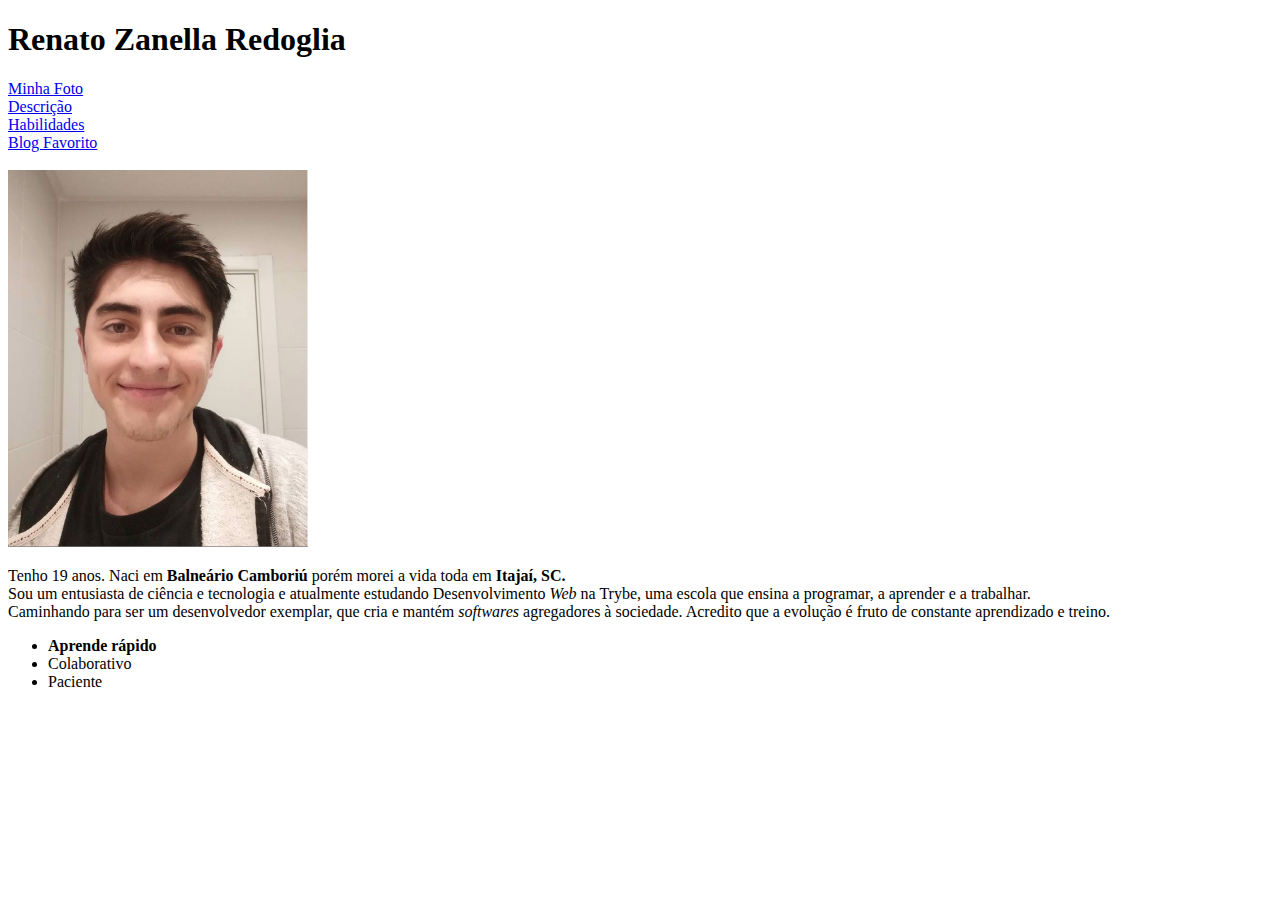
==== index.html @ c8b40a0d "resolvendo" ====
<!DOCTYPE html>
<html lang="pt-br">
    <head>
        <meta charset="UTF-8">
        <title>Portfólio do Renato Zanella</title>
    </head>
    <body>
        <h1>Renato Zanella Redoglia</h1>
        <a href="#fotorenato">Minha Foto</a> <br/>
        <a href="#descricao">Descrição</a> <br/>
        <a href="#habilidades">Habilidades</a> <br/>
        <a href="https://jovemnerd.com.br/" target="_blank">Blog Favorito</a> <br/> <br/>
        <img id="fotorenato" src="2021-07-21_19-39.png" alt="foto do Renato sorrindo" width="300px"> <br/>
        <p id="descricao">Tenho 19 anos. Naci em <strong>Balneário Camboriú</strong> porém morei a vida toda em <strong>Itajaí, SC.</strong> <br/> Sou um entusiasta de ciência e tecnologia e atualmente estudando Desenvolvimento <em>Web</em> na Trybe, uma escola que ensina a programar, a aprender e a trabalhar.<br/> Caminhando para ser um desenvolvedor exemplar, que cria e mantém <em>softwares</em> agregadores à sociedade. Acredito que a evolução é fruto de constante aprendizado e treino.</p>
        <ul id="habilidades">
            <li><strong>Aprende rápido</strong></li>
            <li>Colaborativo</li>
            <li>Paciente</li>
        </ul>
    </body>
</html>
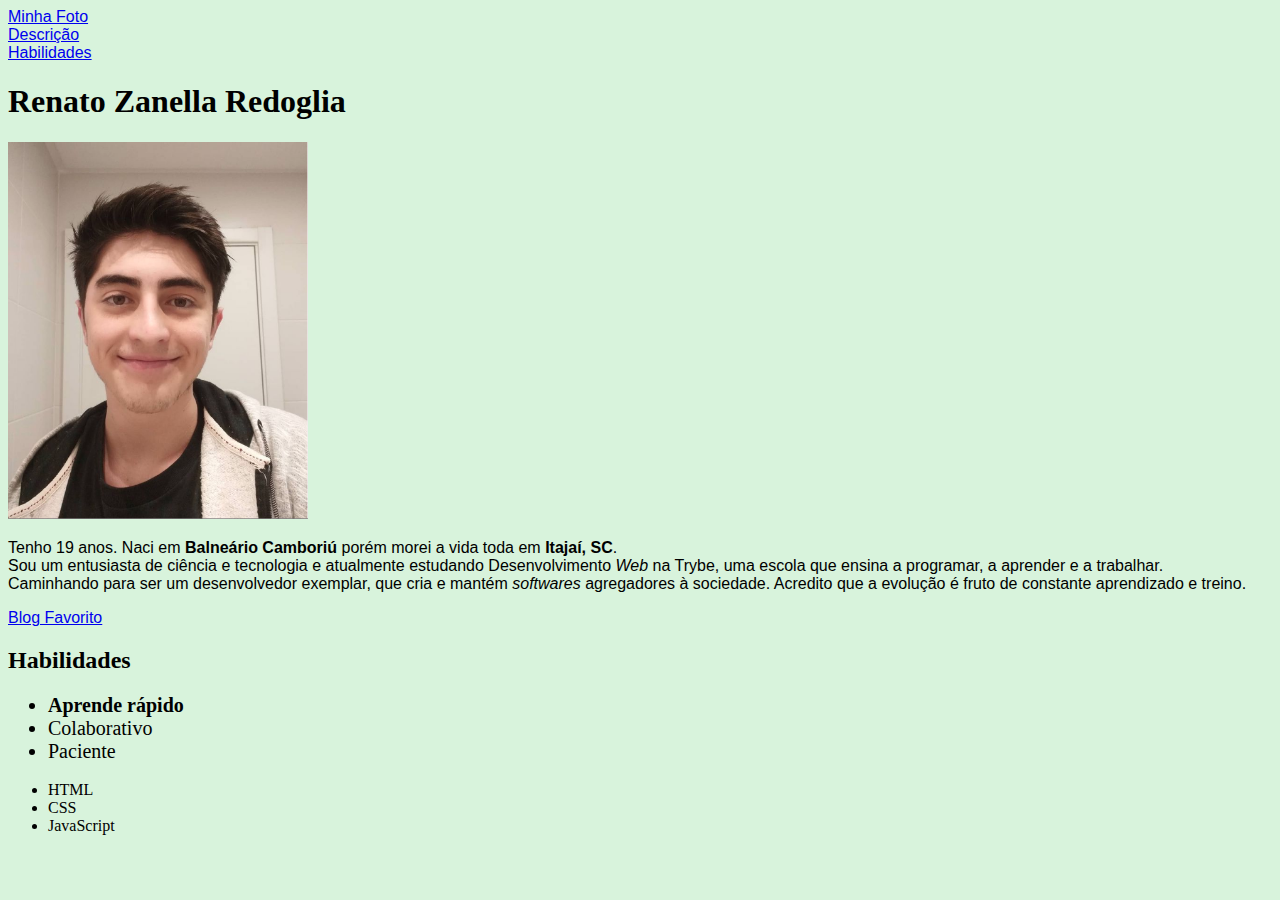
==== commit a0fdcd9f: "portifolio com requisitos html css pronto" ====
--- a/index.html
+++ b/index.html
@@ -3,19 +3,54 @@
     <head>
         <meta charset="UTF-8">
         <title>Portfólio do Renato Zanella</title>
+        <style>
+
+            h1 {
+                font-family: Georgia, 'Times New Roman', Times, serif;
+            }
+
+            #descricao {
+                font-family: Verdana, sans-serif;
+            }
+            
+            body {
+                background-color: #d8f3dc;
+            }
+
+            a {
+                font-family: Arial, Helvetica, sans-serif
+            }
+
+            strong {
+                font-weight: 800;
+            }
+
+            em {
+                font-style: oblique;
+            }
+
+            .softskills {
+                font-size: 20px;
+            }
+
+        </style>
     </head>
     <body>
-        <h1>Renato Zanella Redoglia</h1>
         <a href="#fotorenato">Minha Foto</a> <br/>
         <a href="#descricao">Descrição</a> <br/>
-        <a href="#habilidades">Habilidades</a> <br/>
-        <a href="https://jovemnerd.com.br/" target="_blank">Blog Favorito</a> <br/> <br/>
-        <img id="fotorenato" src="2021-07-21_19-39.png" alt="foto do Renato sorrindo" width="300px"> <br/>
-        <p id="descricao">Tenho 19 anos. Naci em <strong>Balneário Camboriú</strong> porém morei a vida toda em <strong>Itajaí, SC.</strong> <br/> Sou um entusiasta de ciência e tecnologia e atualmente estudando Desenvolvimento <em>Web</em> na Trybe, uma escola que ensina a programar, a aprender e a trabalhar.<br/> Caminhando para ser um desenvolvedor exemplar, que cria e mantém <em>softwares</em> agregadores à sociedade. Acredito que a evolução é fruto de constante aprendizado e treino.</p>
+        <a href="#habilidades">Habilidades</a>
+        <h1>Renato Zanella Redoglia</h1>
+        <img id="fotorenato" src="arquivos-portfolio/2021-07-21_19-39.png" alt="foto do Renato sorrindo" width="300px"> <br/>
+        <p id="descricao">Tenho 19 anos. Naci em <strong>Balneário Camboriú</strong> porém morei a vida toda em <strong>Itajaí, SC</strong>. <br/> Sou um entusiasta de ciência e tecnologia e atualmente estudando Desenvolvimento <em>Web</em> na Trybe, uma escola que ensina a programar, a aprender e a trabalhar.<br/> Caminhando para ser um desenvolvedor exemplar, que cria e mantém <em>softwares</em> agregadores à sociedade. Acredito que a evolução é fruto de constante aprendizado e treino.</p>
+        <a href="https://jovemnerd.com.br/" target="_blank">Blog Favorito</a>
+        <h2>Habilidades</h2>
         <ul id="habilidades">
-            <li><strong>Aprende rápido</strong></li>
-            <li>Colaborativo</li>
-            <li>Paciente</li>
+            <li class="softskills"><strong>Aprende rápido</strong></li>
+            <li class="softskills">Colaborativo</li>
+            <li class="softskills">Paciente</li> <br/>
+            <li class="hardskills">HTML</li>
+            <li class="hardskills">CSS</li>
+            <li class="hardskills">JavaScript</li>
         </ul>
     </body>
 </html>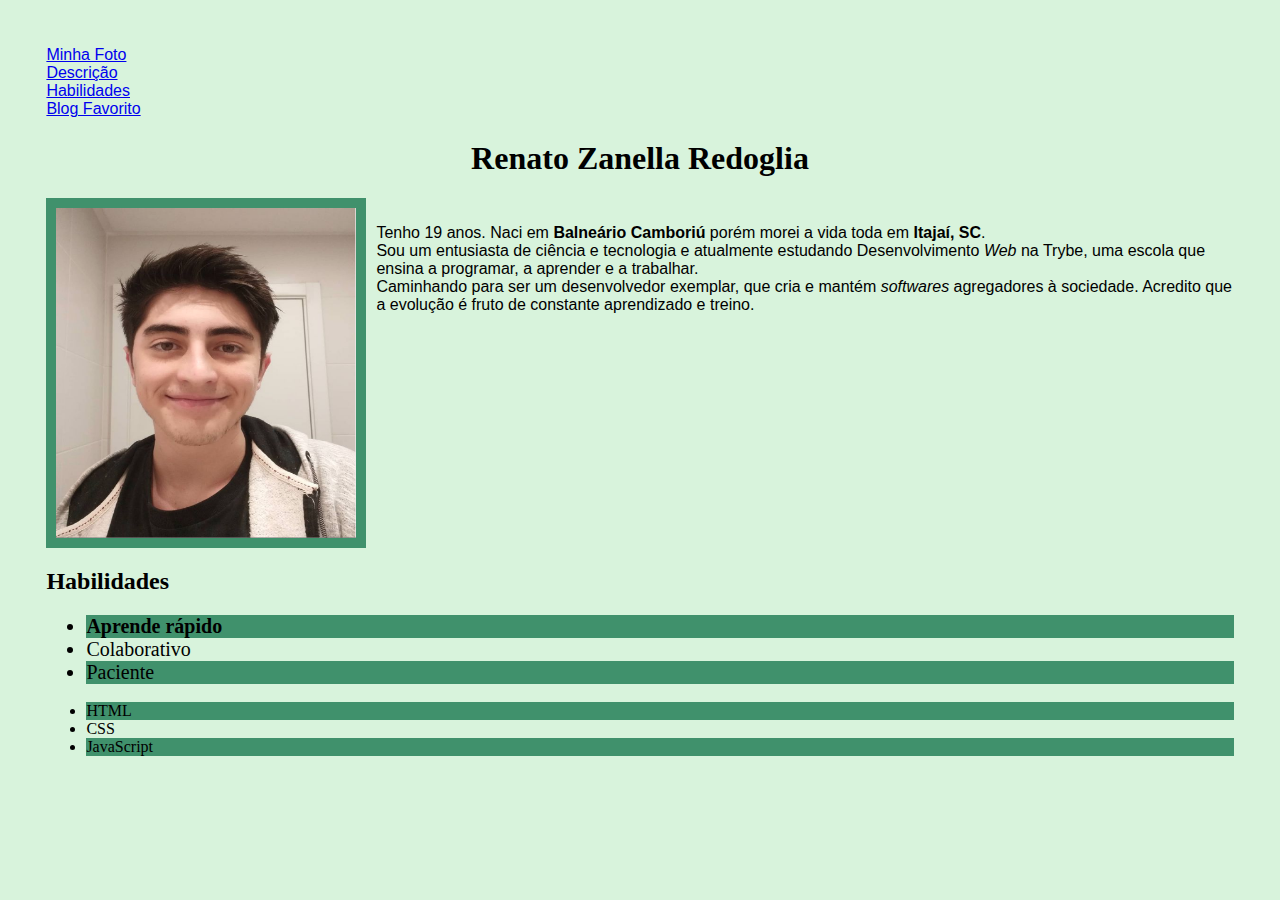
==== commit db3b4eed: "requisitos2 do portifólio web exercicio" ====
--- a/index.html
+++ b/index.html
@@ -3,46 +3,22 @@
     <head>
         <meta charset="UTF-8">
         <title>Portfólio do Renato Zanella</title>
-        <style>
-
-            h1 {
-                font-family: Georgia, 'Times New Roman', Times, serif;
-            }
-
-            #descricao {
-                font-family: Verdana, sans-serif;
-            }
-            
-            body {
-                background-color: #d8f3dc;
-            }
-
-            a {
-                font-family: Arial, Helvetica, sans-serif
-            }
-
-            strong {
-                font-weight: 800;
-            }
-
-            em {
-                font-style: oblique;
-            }
-
-            .softskills {
-                font-size: 20px;
-            }
-
-        </style>
+        <link rel="stylesheet" type="text/css" href="style.css">
     </head>
     <body>
-        <a href="#fotorenato">Minha Foto</a> <br/>
-        <a href="#descricao">Descrição</a> <br/>
-        <a href="#habilidades">Habilidades</a>
-        <h1>Renato Zanella Redoglia</h1>
-        <img id="fotorenato" src="arquivos-portfolio/2021-07-21_19-39.png" alt="foto do Renato sorrindo" width="300px"> <br/>
-        <p id="descricao">Tenho 19 anos. Naci em <strong>Balneário Camboriú</strong> porém morei a vida toda em <strong>Itajaí, SC</strong>. <br/> Sou um entusiasta de ciência e tecnologia e atualmente estudando Desenvolvimento <em>Web</em> na Trybe, uma escola que ensina a programar, a aprender e a trabalhar.<br/> Caminhando para ser um desenvolvedor exemplar, que cria e mantém <em>softwares</em> agregadores à sociedade. Acredito que a evolução é fruto de constante aprendizado e treino.</p>
+        <a href="#fotorenato">Minha Foto</a> <br />
+        <a href="#descricao">Descrição</a> <br />
+        <a href="#habilidades">Habilidades</a> <br />
         <a href="https://jovemnerd.com.br/" target="_blank">Blog Favorito</a>
+        <div>
+            <h1>Renato Zanella Redoglia</h1>
+        </div>
+        <div class="image-container">
+            <img id="fotorenato" src="arquivos-portfolio/2021-07-21_19-39.png" alt="foto do Renato sorrindo" width="300px">
+            <p id="descricao">
+                Tenho 19 anos. Naci em <strong>Balneário Camboriú</strong> porém morei a vida toda em <strong>Itajaí, SC</strong>. <br/> Sou um entusiasta de ciência e tecnologia e atualmente estudando Desenvolvimento <em>Web</em> na Trybe, uma escola que ensina a programar, a aprender e a trabalhar.<br/> Caminhando para ser um desenvolvedor exemplar, que cria e mantém <em>softwares</em> agregadores à sociedade. Acredito que a evolução é fruto de constante aprendizado e treino.
+            </p>
+        </div>
         <h2>Habilidades</h2>
         <ul id="habilidades">
             <li class="softskills"><strong>Aprende rápido</strong></li>
--- a/style.css
+++ b/style.css
@@ -0,0 +1,48 @@
+h1 {
+    font-family: Georgia, 'Times New Roman', Times, serif;
+    text-align: center;
+}
+
+#descricao {
+    font-family: Verdana, sans-serif;
+    position: absolute;
+    top: 10px;
+    left: 330px;
+}
+
+body {
+    background-color: #d8f3dc;
+    padding: 3%;
+}
+
+a {
+    font-family: Arial, Helvetica, sans-serif
+}
+
+strong {
+    font-weight: 800;
+}
+
+em {
+    font-style: oblique;
+}
+
+.softskills {
+    font-size: 20px;
+}
+
+#fotorenato {
+    float: left;
+    height: 330px;
+    padding: 10px;
+    background-color: #40916c;
+} 
+
+.image-container {
+    height: 350px;
+    position: relative;
+}
+
+#habilidades li:nth-child(odd) {
+    background-color: #40916c;
+}
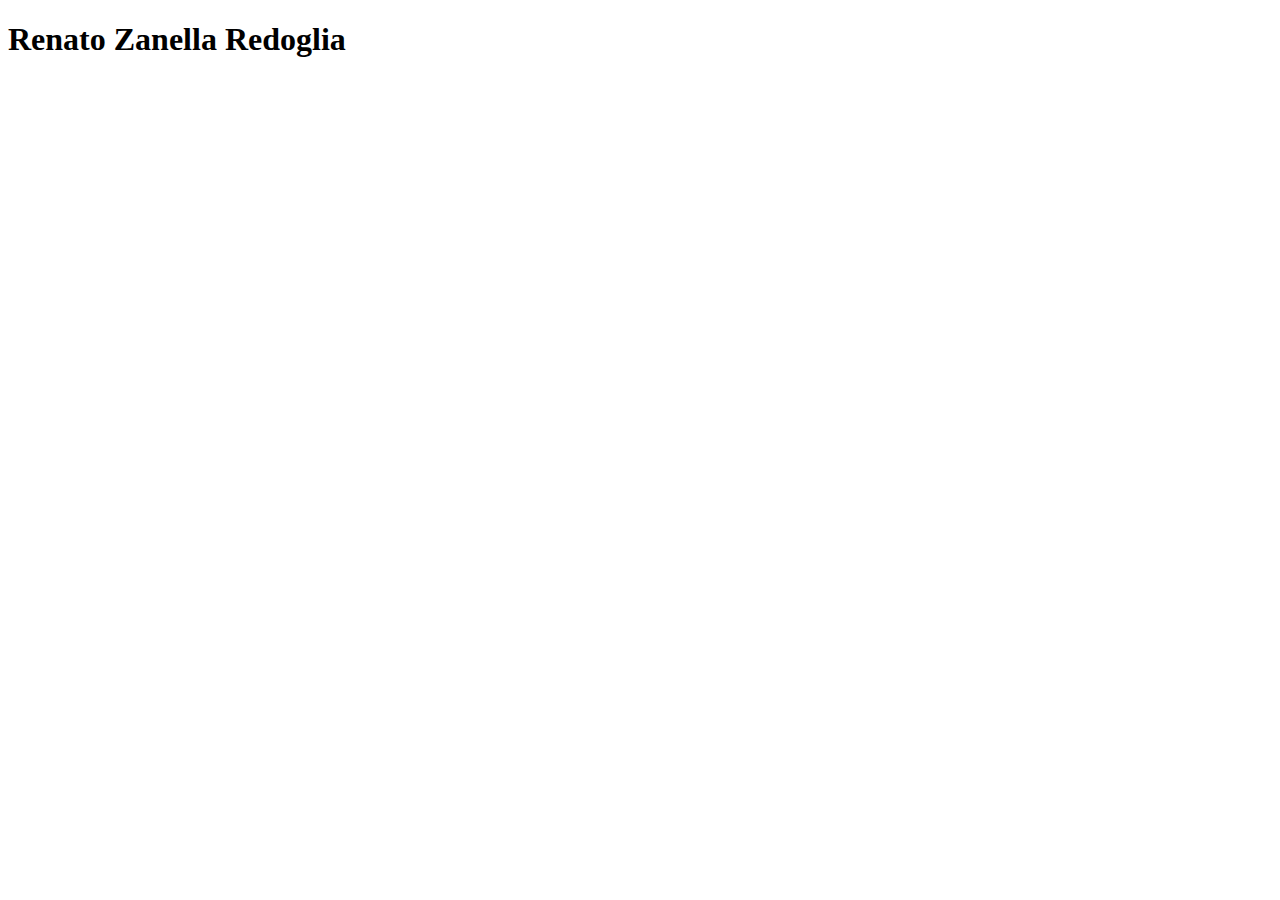
==== commit 8b2f3d13: "refazendo port" ====
--- a/index.html
+++ b/index.html
@@ -1,32 +1,15 @@
 <!DOCTYPE html>
 <html lang="pt-br">
-    <head>
-        <meta charset="UTF-8">
-        <title>Portfólio do Renato Zanella</title>
-        <link rel="stylesheet" type="text/css" href="style.css">
-    </head>
-    <body>
-        <a href="#fotorenato">Minha Foto</a> <br />
-        <a href="#descricao">Descrição</a> <br />
-        <a href="#habilidades">Habilidades</a> <br />
-        <a href="https://jovemnerd.com.br/" target="_blank">Blog Favorito</a>
-        <div>
-            <h1>Renato Zanella Redoglia</h1>
-        </div>
-        <div class="image-container">
-            <img id="fotorenato" src="arquivos-portfolio/2021-07-21_19-39.png" alt="foto do Renato sorrindo" width="300px">
-            <p id="descricao">
-                Tenho 19 anos. Naci em <strong>Balneário Camboriú</strong> porém morei a vida toda em <strong>Itajaí, SC</strong>. <br/> Sou um entusiasta de ciência e tecnologia e atualmente estudando Desenvolvimento <em>Web</em> na Trybe, uma escola que ensina a programar, a aprender e a trabalhar.<br/> Caminhando para ser um desenvolvedor exemplar, que cria e mantém <em>softwares</em> agregadores à sociedade. Acredito que a evolução é fruto de constante aprendizado e treino.
-            </p>
-        </div>
-        <h2>Habilidades</h2>
-        <ul id="habilidades">
-            <li class="softskills"><strong>Aprende rápido</strong></li>
-            <li class="softskills">Colaborativo</li>
-            <li class="softskills">Paciente</li> <br/>
-            <li class="hardskills">HTML</li>
-            <li class="hardskills">CSS</li>
-            <li class="hardskills">JavaScript</li>
-        </ul>
-    </body>
+<head>
+    <meta charset="UTF-8">
+    <meta http-equiv="X-UA-Compatible" content="IE=edge">
+    <meta name="viewport" content="width=device-width, initial-scale=1.0">
+    <title>Renato Zanella Redoglia</title>
+    <link rel="stylesheet" type="text/css" href="style.css" />
+</head>
+<body>
+    <h1>Renato Zanella Redoglia</h1>
+
+    <script type="text/javascript" src="script.js"></script>
+</body>
 </html>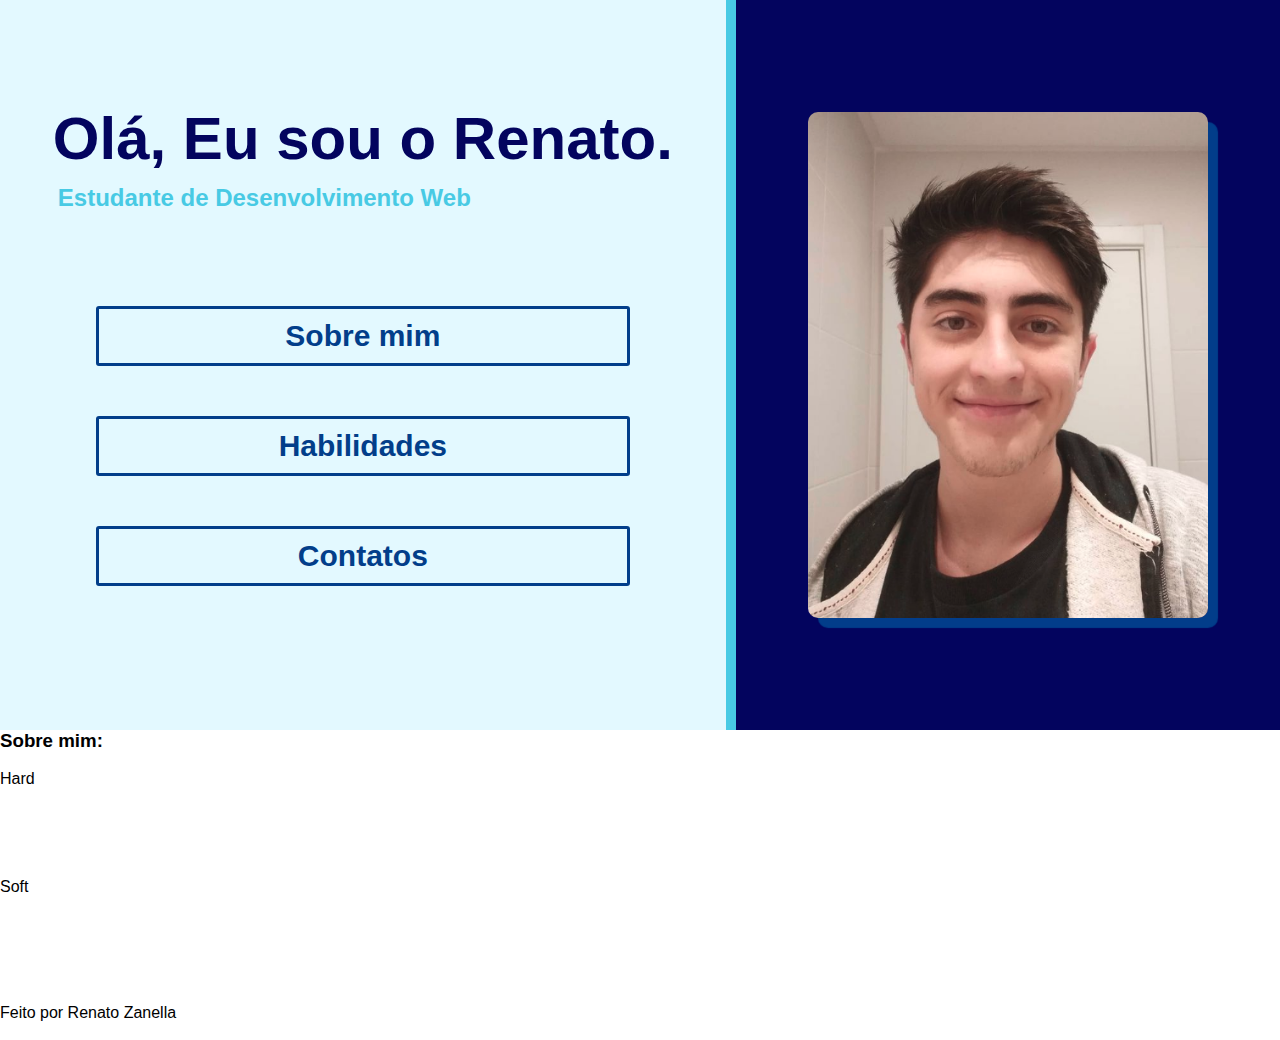
==== commit 09567b59: "estilo container1" ====
--- a/index.html
+++ b/index.html
@@ -8,8 +8,65 @@
     <link rel="stylesheet" type="text/css" href="style.css" />
 </head>
 <body>
-    <h1>Renato Zanella Redoglia</h1>
 
+    <section class="container-1">
+        <div class="container-header">
+            <header>
+                <h1>Olá, Eu sou o Renato.</h1>
+                <h2>Estudante de Desenvolvimento Web</h2>
+            </header>
+    
+            <nav class="container-nav">
+                <ul>
+                    <li>Sobre mim</li>
+                    <li>Habilidades</li>
+                    <li>Contatos</li>
+                </ul>
+            </nav>
+        </div>
+        
+        <div class="container-profile">
+            <img src="arquivos-portfolio/2021-08-23_12-14.png" alt="foto do Renato sorrindo" id="profile-pic" />
+        </div>
+    </section>
+
+    <section class="container-2">
+        <article class="container-aboutme">
+            <h3>Sobre mim:</h3>
+            <p></p>
+        </article>
+        <img src="" alt="" />
+    </section>
+
+    <section class="container-3">
+        <article class="container-skills">
+            <ul> Hard
+                <li></li>
+                <li></li>
+                <li></li>
+                <li></li>
+                <li></li>
+            </ul>
+
+            <ul> Soft
+                <li></li>
+                <li></li>
+                <li></li>
+                <li></li>
+                <li></li>
+            </ul>
+        </article>
+        <img src="" alt="" />
+    </section>
+
+    <footer class="container-contacts">
+        <p>Feito por Renato Zanella</p>
+        <nav>
+            <img src="" alt="" />
+            <img src="" alt="" />
+            <img src="" alt="" />
+        </nav>
+    </footer>
     <script type="text/javascript" src="script.js"></script>
 </body>
 </html>--- a/style.css
+++ b/style.css
@@ -0,0 +1,74 @@
+* {
+    margin: 0;
+    padding: 0;
+}
+
+body {
+    font-family: Arial, Helvetica, sans-serif;
+}
+
+.container-1 {
+    display: flex;
+    justify-content: stretch;
+    height: 730px;
+    background-color: #e3f9ff;
+}
+
+.container-header {
+    display: flex;
+    flex-direction: column;
+    justify-content: space-evenly;
+    align-items: center;
+    width: 60%;
+}
+
+.container-header h1 {
+    text-align: center;
+    line-height: 90px;
+    font-size: 60px;
+    color: #03045e;
+}
+
+.container-header h2 {
+    padding-left: 5px;
+    color: #48cae4;
+}
+
+.container-nav ul {
+    list-style: none;
+    font-size: 30px;
+    font-weight: 700;
+}
+
+.container-nav li {
+    margin-bottom: 50px;
+    border: 3px solid #023e8a;
+    border-radius: 3px;
+    padding: 10px 180px;
+    background-color: #e3f9ff;
+    color: #023e8a;
+    text-align: center;
+    transition: all 0.5s;
+}
+
+.container-nav li:hover {
+    border: 3px solid #023e8a;
+    background-color: #023e8a;
+    color: #e3f9ff;
+    cursor: pointer;
+}
+
+.container-profile {
+    display: flex;
+    justify-content: center;
+    align-items: center;
+    border-left: 10px solid #48cae4;
+    width: 45%;
+    background-color: #03045e;
+}
+
+#profile-pic {
+    width: 400px;
+    border-radius: 10px;
+    box-shadow: 10px 10px 1px #023d8a;
+}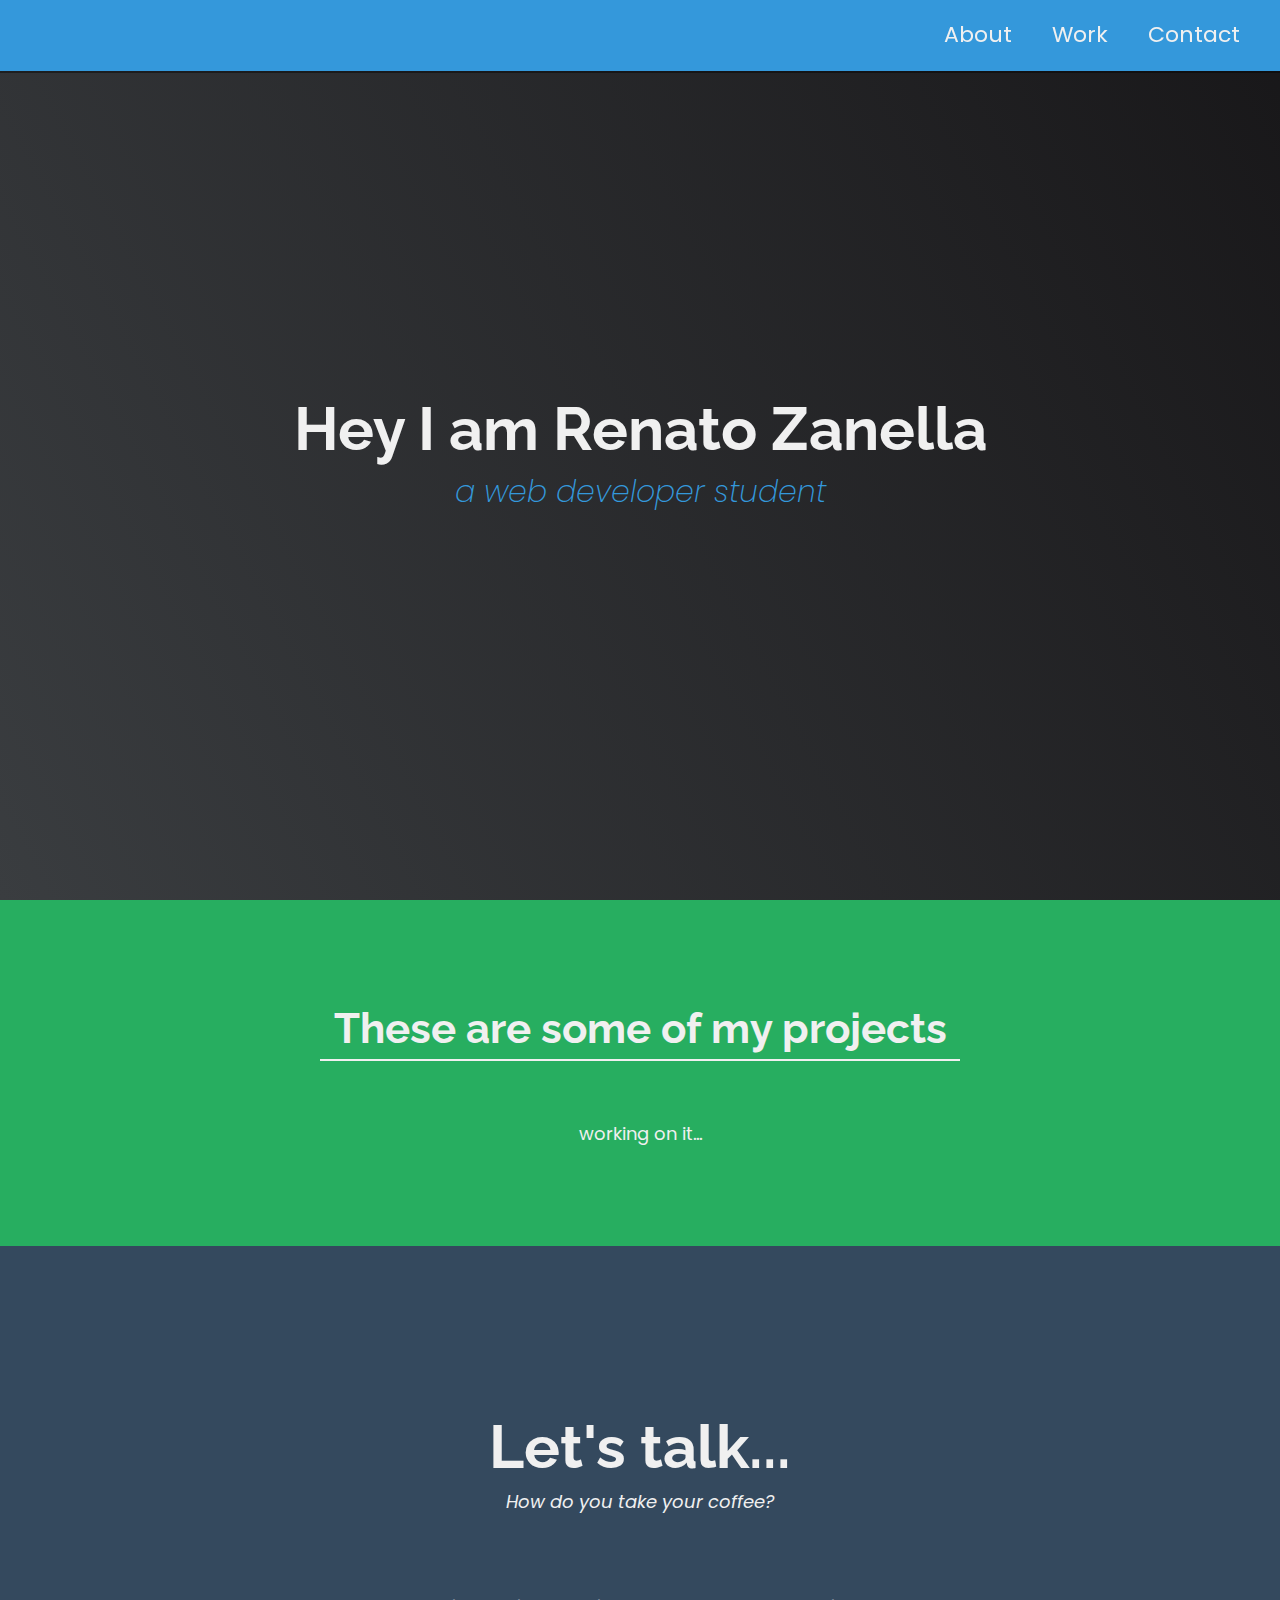
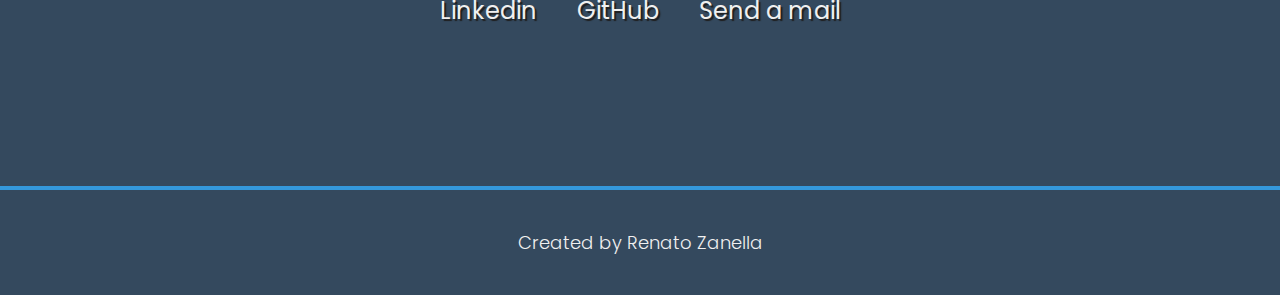
==== commit a9a6576d: "portfolio atualizado" ====
--- a/index.html
+++ b/index.html
@@ -1,72 +1,81 @@
 <!DOCTYPE html>
-<html lang="pt-br">
+<html lang="en">
 <head>
-    <meta charset="UTF-8">
-    <meta http-equiv="X-UA-Compatible" content="IE=edge">
-    <meta name="viewport" content="width=device-width, initial-scale=1.0">
-    <title>Renato Zanella Redoglia</title>
-    <link rel="stylesheet" type="text/css" href="style.css" />
+  <meta charset="UTF-8">
+  <meta http-equiv="X-UA-Compatible" content="IE=edge">
+  <meta name="viewport" content="width=device-width, initial-scale=1.0">
+  <title>🌀 Renato Zanella</title>
+
+  <link rel="stylesheet" href="./style.css" />
+  <link
+  rel="stylesheet"
+  href="https://use.fontawesome.com/releases/v5.8.2/css/all.css"
+  integrity="sha384-oS3vJWv+0UjzBfQzYUhtDYW+Pj2yciDJxpsK1OYPAYjqT085Qq/1cq5FLXAZQ7Ay"
+  crossorigin="anonymous"
+  />
+  <link
+    href="https://fonts.googleapis.com/css?family=Poppins:200i,300,400&display=swap"
+    rel="stylesheet"
+  />
+  <link
+    href="https://fonts.googleapis.com/css?family=Raleway:700&display=swap"
+    rel="stylesheet"
+  />
 </head>
 <body>
+  
+  <nav id="navbar" class="nav">
+    <ul class="nav-list">
+      <li><a href="#welcome-section">About</a></li>
+      <li><a href="#projects">Work</a></li>
+      <li><a href="#contact">Contact</a></li>
+    </ul>
+  </nav>
 
-    <section class="container-1">
-        <div class="container-header">
-            <header>
-                <h1>Olá, Eu sou o Renato.</h1>
-                <h2>Estudante de Desenvolvimento Web</h2>
-            </header>
-    
-            <nav class="container-nav">
-                <ul>
-                    <li>Sobre mim</li>
-                    <li>Habilidades</li>
-                    <li>Contatos</li>
-                </ul>
-            </nav>
-        </div>
-        
-        <div class="container-profile">
-            <img src="arquivos-portfolio/2021-08-23_12-14.png" alt="foto do Renato sorrindo" id="profile-pic" />
-        </div>
-    </section>
+  <section id="welcome-section" class="welcome-section">
+    <h1>Hey I am Renato Zanella</h1>
+    <p>a web developer student</p>
+  </section>
 
-    <section class="container-2">
-        <article class="container-aboutme">
-            <h3>Sobre mim:</h3>
-            <p></p>
-        </article>
-        <img src="" alt="" />
-    </section>
 
-    <section class="container-3">
-        <article class="container-skills">
-            <ul> Hard
-                <li></li>
-                <li></li>
-                <li></li>
-                <li></li>
-                <li></li>
-            </ul>
+  <section id="projects" class="projects-section">
+    <h2 class="projects-section-header">These are some of my projects</h2>
+    <div class="projects-grid">
+      <p>working on it...</p>
+    </div>
+  </section>
 
-            <ul> Soft
-                <li></li>
-                <li></li>
-                <li></li>
-                <li></li>
-                <li></li>
-            </ul>
-        </article>
-        <img src="" alt="" />
-    </section>
+  <section id="contact" class="contact-section">
+    <div class="contact-section-header">
+      <h2>Let's talk...</h2>
+      <p>How do you take your coffee?</p>
+    </div>
+    <div class="contact-links">
+      <a
+      href="https://www.linkedin.com/in/renatozr11/"
+      target="_blank"
+      class="btn contact-details"
+      ><i class="fab fa-linkedin"></i> Linkedin</a>
 
-    <footer class="container-contacts">
-        <p>Feito por Renato Zanella</p>
-        <nav>
-            <img src="" alt="" />
-            <img src="" alt="" />
-            <img src="" alt="" />
-        </nav>
-    </footer>
-    <script type="text/javascript" src="script.js"></script>
+      <a
+        id="profile-link"
+        href="https://github.com/renatozr"
+        target="_blank"
+        class="btn contact-details"
+      ><i class="fab fa-github"></i> GitHub</a>
+
+      <a
+        href="mailto:renatozr@gmail.com"
+        target="_blank"
+        class="btn contact-details"
+      ><i class="fa fa-at"></i> Send a mail</a>
+    </div>
+  </section>
+
+  <footer>
+    <p>Created by Renato Zanella</p>
+  </footer>
+
+  <script src="./script.js"></script>
 </body>
 </html>--- a/style.css
+++ b/style.css
@@ -1,74 +1,256 @@
+/* Custom properties/variables  */
+:root {
+  --main-white: #f0f0f0;
+  --main-blue: #3498db;
+  --main-green: #27ae60;
+  --main-gray: #34495e;
+}
+
+/* Base reset */
 * {
-    margin: 0;
-    padding: 0;
-}
-
+  margin: 0;
+  padding: 0;
+}
+
+/* reference https://codepen.io/freeCodeCamp/full/zNBOYG */
+/* box-sizing and font sizing */
+*,
+*::before,
+*::after {
+  box-sizing: inherit;
+}
+
+/* reference https://codepen.io/freeCodeCamp/full/zNBOYG */
+html {
+  box-sizing: border-box;
+
+  /* Set font size for easy rem calculations
+   * default document font size = 16px, 1rem = 16px, 100% = 16px
+   * (100% / 16px) * 10 = 62.5%, 1rem = 10px, 62.5% = 10px
+  */
+  font-size: 62.5%;
+  scroll-behavior: smooth;
+}
+
+/* reference https://codepen.io/freeCodeCamp/full/zNBOYG */
+/* A few media query to set some font sizes at different screen sizes.
+ * This helps automate a bit of responsiveness.
+ * The trick is to use the rem unit for size values, margin and padding.
+ * Because rem is relative to the document font size
+ * when we scale up or down the font size on the document
+ * it will affect all properties using rem units for the values.
+*/
+
+/* I am using the em unit for breakpoints
+ * The calculation is the following
+ * screen size divided by browser base font size
+ * As an example: a breakpoint at 980px
+ * 980px / 16px = 61.25em
+*/
+
+/* 1200px / 16px = 75em */
+@media (max-width: 75em) {
+  html {
+    font-size: 60%;
+  }
+}
+
+/* 980px / 16px = 61.25em */
+@media (max-width: 61.25em) {
+  html {
+    font-size: 58%;
+  }
+}
+
+/* 460px / 16px = 28.75em */
+@media (max-width: 28.75em) {
+  html {
+    font-size: 55%;
+  }
+}
+
+/* Base styles */
 body {
-    font-family: Arial, Helvetica, sans-serif;
-}
-
-.container-1 {
-    display: flex;
-    justify-content: stretch;
-    height: 730px;
-    background-color: #e3f9ff;
-}
-
-.container-header {
-    display: flex;
+  font-family: 'Poppins', sans-serif;
+  font-size: 1.8rem; /* 18px */
+  font-weight: 400;
+  line-height: 1.4;
+  color: var(--main-white);
+}
+
+h1,
+h2 {
+  font-family: 'Raleway', sans-serif;
+  font-weight: 700;
+  text-align: center;
+}
+
+h1 {
+  font-size: 6rem;
+}
+
+h2 {
+  font-size: 4.2rem;
+}
+
+ul {
+  list-style: none;
+}
+
+a {
+  text-decoration: none;
+  color: var(--main-white);
+}
+
+/* nav */
+
+.nav {
+  display: flex;
+  justify-content: flex-end;
+  position: fixed;
+  top: 0;
+  left: 0;
+  width: 100%;
+  background: var(--main-blue);
+  box-shadow: 0 2px 0 rgba(0, 0, 0, 0.4);
+  z-index: 10;
+}
+
+.nav-list {
+  display: flex;
+  margin-right: 2rem;
+}
+
+@media (max-width: 28.75em) {
+  .nav {
+    justify-content: center;
+  }
+
+  .nav-list {
+    margin: 0 1rem;
+  }
+}
+
+.nav-list a {
+  display: block;
+  font-size: 2.2rem;
+  padding: 2rem;
+}
+
+.nav-list a:hover {
+  background: var(--main-green);
+}
+
+/* Welcome section */
+
+.welcome-section {
+  display: flex;
+  flex-direction: column;
+  justify-content: center;
+  align-items: center;
+  width: 100%;
+  height: 100vh;
+  background-color: #2c3e50;
+  background-image: linear-gradient(62deg, #3a3d40 0%, #181719 100%);
+}
+
+.welcome-section > p {
+  font-size: 3rem;
+  font-weight: 200;
+  font-style: italic;
+  color: var(--main-blue);
+}
+
+/* Projects section */
+
+.projects-section {
+  text-align: center;
+  padding: 10rem 2rem;
+  background: var(--main-green);
+}
+
+.projects-section-header {
+  max-width: 640px;
+  margin: 0 auto 6rem auto;
+  border-bottom: 0.2rem solid var(--main-white);
+}
+
+@media (max-width: 28.75em) {
+  .projects-section-header {
+    font-size: 4rem;
+  }
+}
+
+/* Contact section */
+
+.contact-section {
+  display: flex;
+  flex-direction: column;
+  justify-content: center;
+  align-items: center;
+  text-align: center;
+  width: 100%;
+  height: 60vh;
+  padding: 0 2rem;
+  background: var(--main-gray);
+}
+
+.contact-section-header > h2 {
+  font-size: 6rem;
+}
+
+@media (max-width: 28.75em) {
+  .contact-section-header > h2 {
+    font-size: 4rem;
+  }
+}
+
+.contact-section-header > p {
+  font-style: italic;
+}
+
+.contact-links {
+  display: flex;
+  justify-content: center;
+  width: 100%;
+  max-width: 980px;
+  margin-top: 8rem;
+  flex-wrap: wrap;
+}
+
+.contact-details {
+  margin-right: 4rem;
+  font-size: 2.4rem;
+  text-shadow: 2px 2px 1px #1f1f1f;
+  transition: transform 0.3s ease-out;
+}
+
+.contact-details:last-of-type {
+  margin-right: 0;
+}
+
+.contact-details:hover {
+  transform: translateY(5px);
+}
+
+/* Footer */
+
+footer {
+  font-weight: 300;
+  display: flex;
+  justify-content: space-evenly;
+  padding: 2rem;
+  background: var(--main-gray);
+  border-top: 4px solid var(--main-blue);
+}
+
+footer > p {
+  margin: 2rem;
+}
+
+@media (max-width: 28.75em) {
+  footer {
     flex-direction: column;
-    justify-content: space-evenly;
-    align-items: center;
-    width: 60%;
-}
-
-.container-header h1 {
     text-align: center;
-    line-height: 90px;
-    font-size: 60px;
-    color: #03045e;
-}
-
-.container-header h2 {
-    padding-left: 5px;
-    color: #48cae4;
-}
-
-.container-nav ul {
-    list-style: none;
-    font-size: 30px;
-    font-weight: 700;
-}
-
-.container-nav li {
-    margin-bottom: 50px;
-    border: 3px solid #023e8a;
-    border-radius: 3px;
-    padding: 10px 180px;
-    background-color: #e3f9ff;
-    color: #023e8a;
-    text-align: center;
-    transition: all 0.5s;
-}
-
-.container-nav li:hover {
-    border: 3px solid #023e8a;
-    background-color: #023e8a;
-    color: #e3f9ff;
-    cursor: pointer;
-}
-
-.container-profile {
-    display: flex;
-    justify-content: center;
-    align-items: center;
-    border-left: 10px solid #48cae4;
-    width: 45%;
-    background-color: #03045e;
-}
-
-#profile-pic {
-    width: 400px;
-    border-radius: 10px;
-    box-shadow: 10px 10px 1px #023d8a;
+  }
 }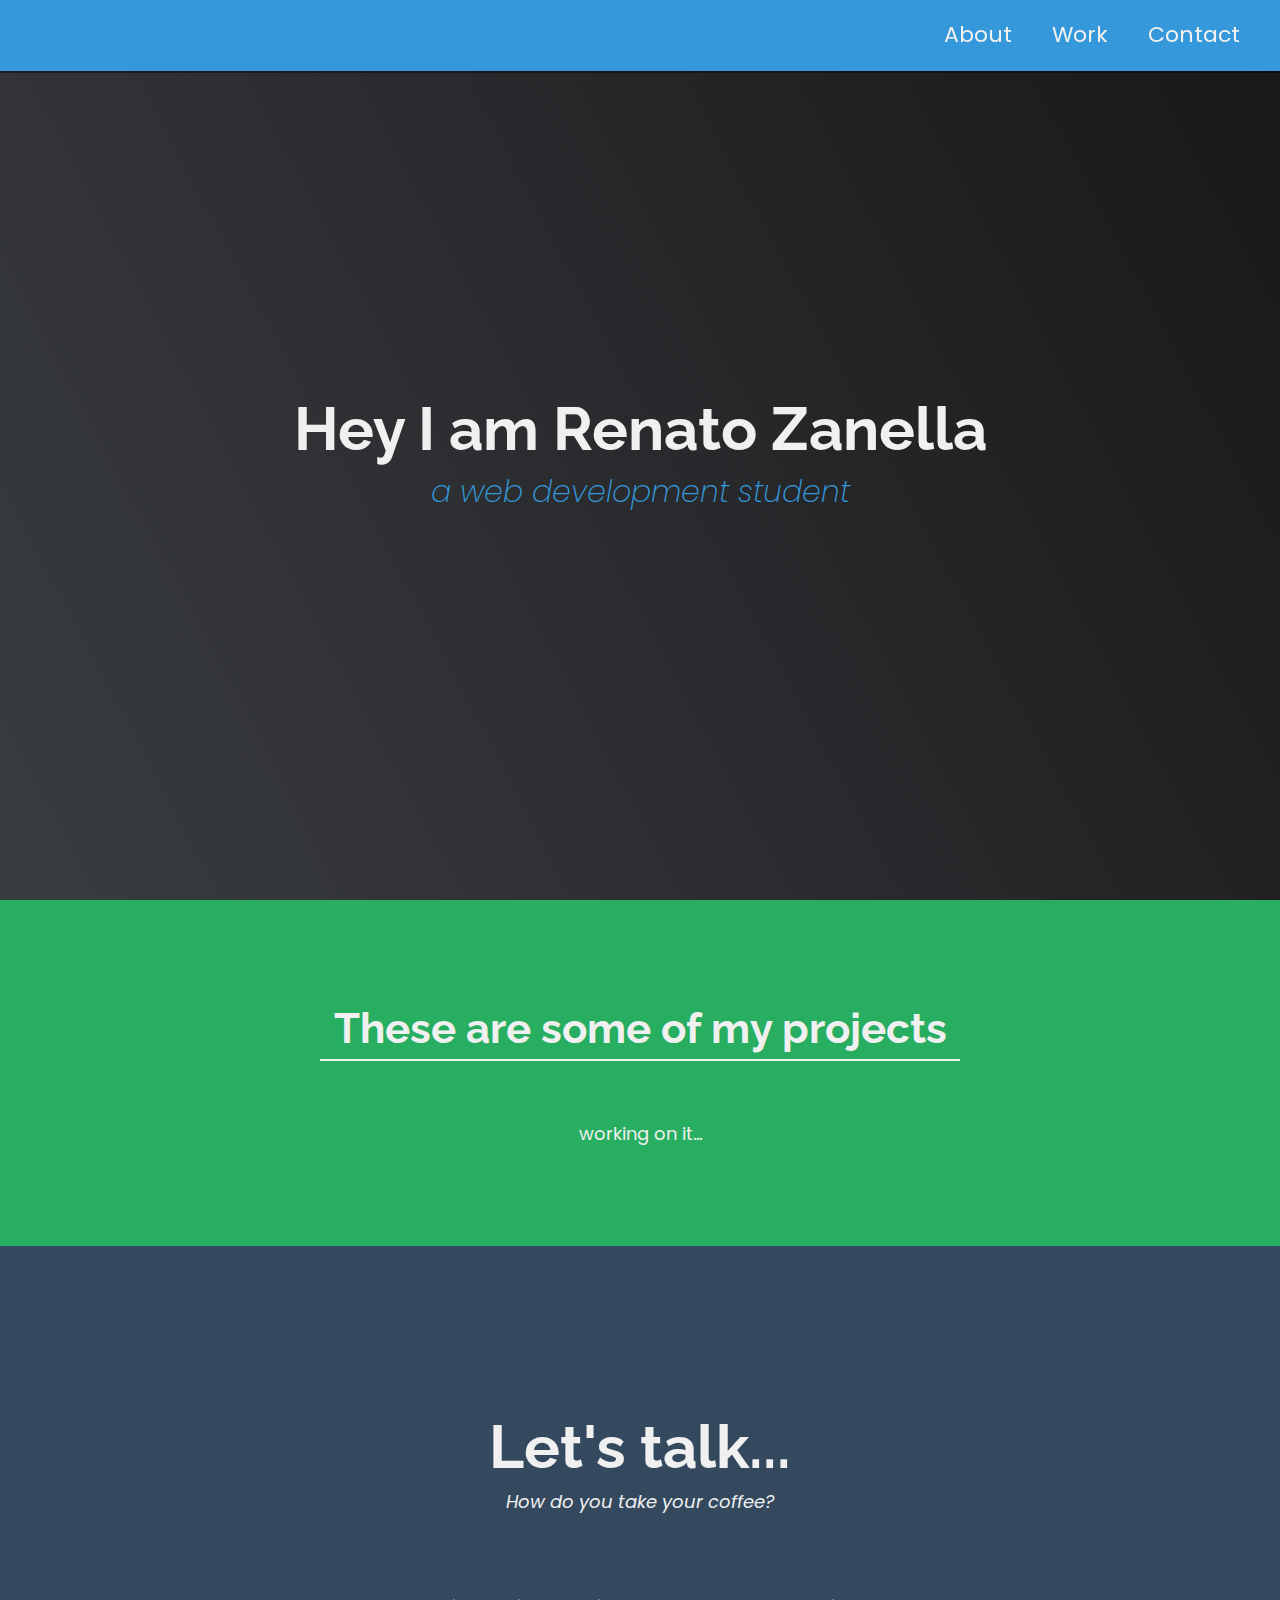
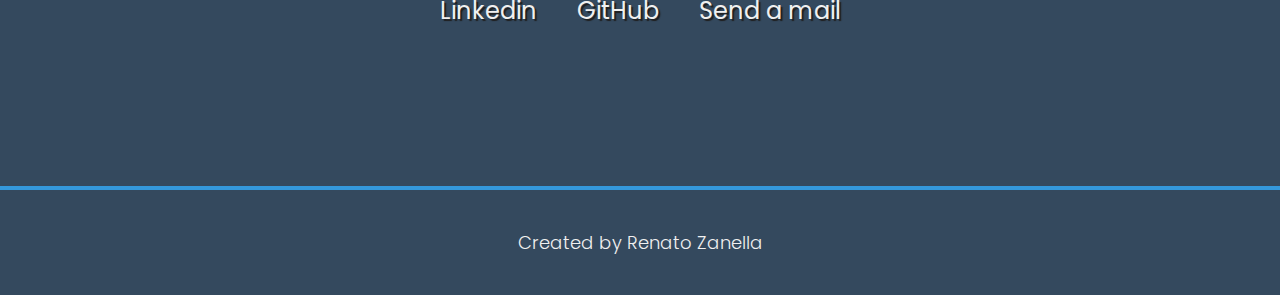
==== commit d049ffa5: "ajustes index.html" ====
--- a/index.html
+++ b/index.html
@@ -34,7 +34,7 @@
 
   <section id="welcome-section" class="welcome-section">
     <h1>Hey I am Renato Zanella</h1>
-    <p>a web developer student</p>
+    <p>a web development student</p>
   </section>
 
 
